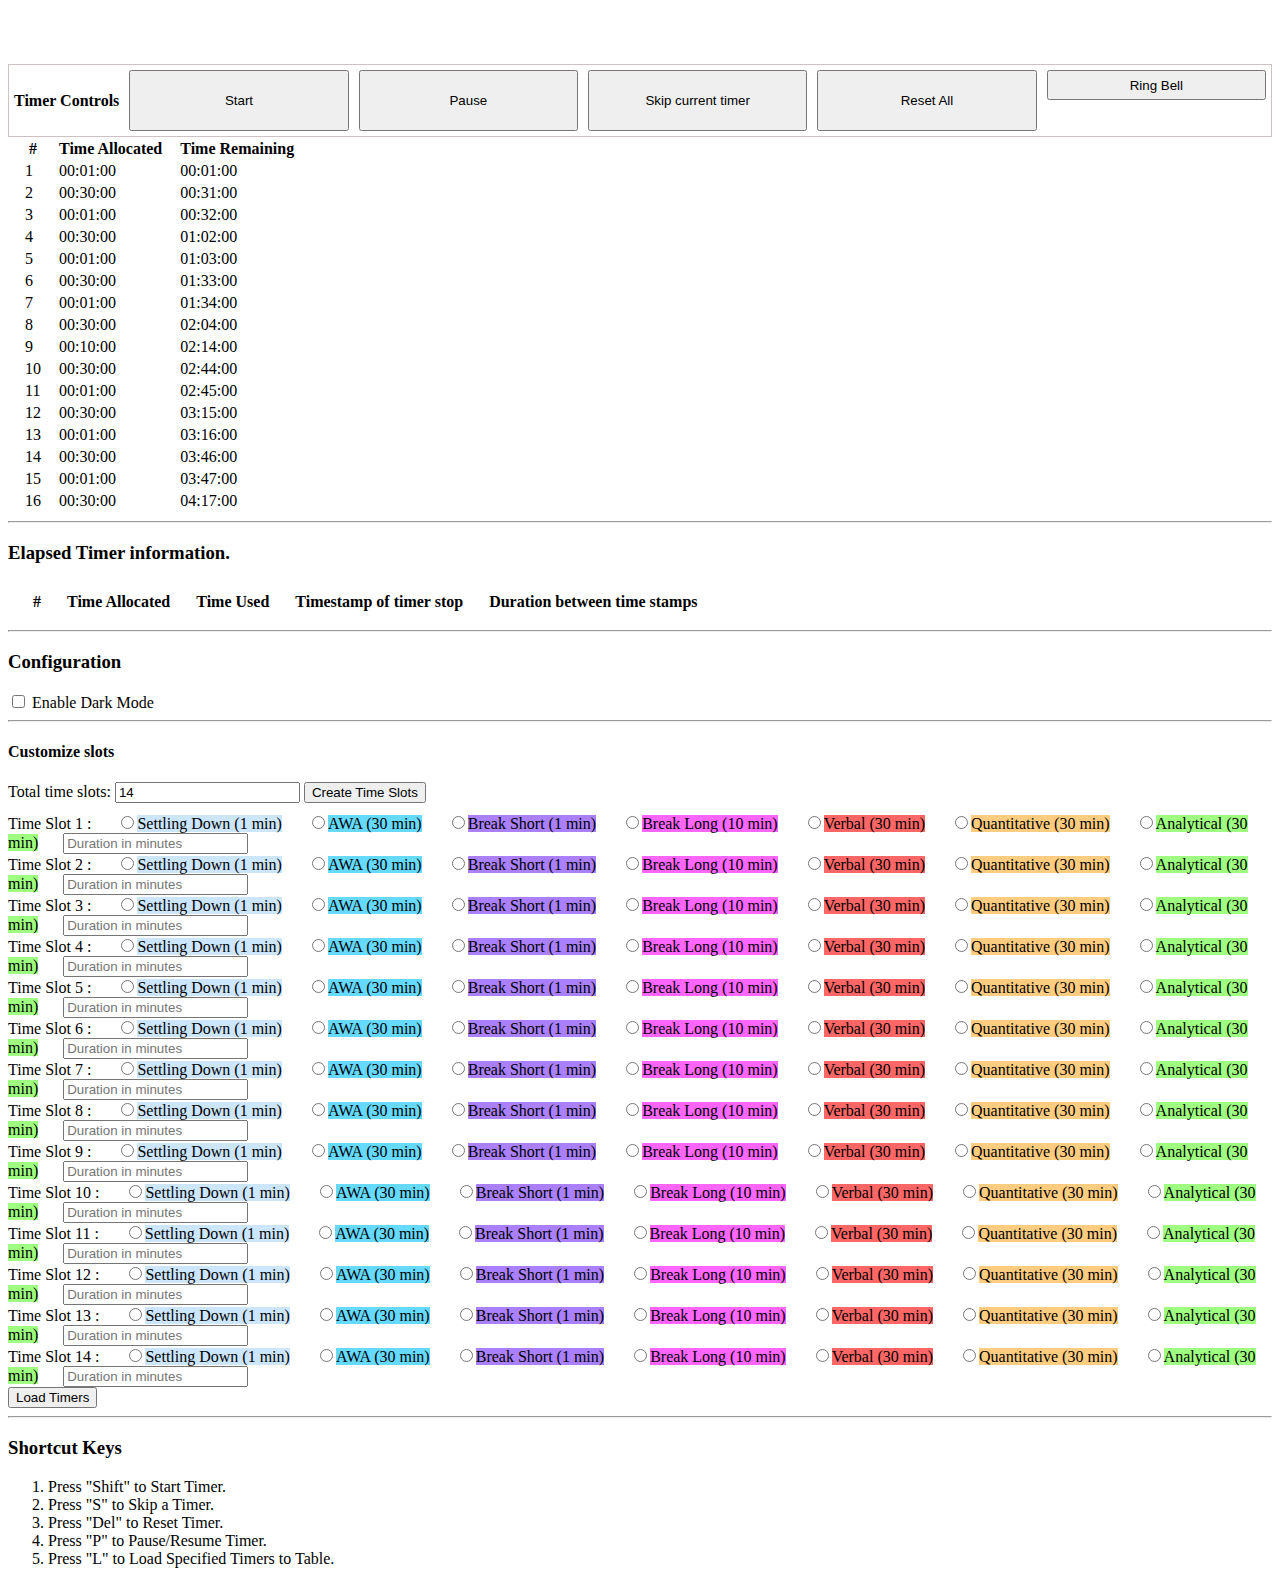
==== index.html @ ea7e4a2f "20231113_2139 Removed timer customization." ====
<!DOCTYPE html>
<html>
	<head>
		<title>Countdown Timers</title>
		<script type="text/javascript" src="scripts/jquery-3.4.1.js"></script>
		<script type="text/javascript" src="scripts/webTimerScripts.js"></script>
		<script type="text/javascript" src="scripts/defaultDataFile.js"></script>

		<link rel = "stylesheet"    type = "text/css"    href = "css/web-countdown-timer-styles.css" />
	</head>

	<body onload="loadDefaultValues()">

		<div class="divCenter">
			<div id="div_mainTimer" class="bigTimer">
				<h1 id="heading_BigTimerDisplay" ></h1>
			</div>

			<div id="div_runningTimers">
				<div class="divBoundary">
					<h4>Timer Controls</h4>
					<input type="button" id="btn_StartTimers" value="Start" onClick="startTimers() ">
					<input type="button" id="btn_PauseTimers" value="Pause" onClick="togglePause()">
					<input type="button" id="btn_SkipTimers" value="Skip current timer" onclick="skipCurrentTimer()">
					<input type="button" id="btn_ResetTimers" value="Reset All" onClick="resetTimers()">
					<input type="button" class="btnSmall" value="Ring Bell" onClick="playTimerEndedSound()">
				</div>
				<table id="tbl_timersRunning">
					<tr>
						<th>#</th>
						<th>Time Allocated </th>
						<th>Time Remaining</th>
					</tr>
				</table>
			</div>
			<div id="div_exhaustedTimersInfo">
				<hr/>
				<h3>Elapsed Timer information.</h3>
				<table id="tbl_exhaustedTimersInfo" class="tbl_exhaustedTimersInfo">
					<tr>
						<th>#</th>
						<th>Time Allocated</th>
						<th>Time Used</th>
						<th>Timestamp of timer stop</th>
						<th>Duration between time stamps</th>
					</tr>
				</table>
			</div>
		</div>
		<hr/>
		<div id="div_totalNumberOfTimers">
			<h3>Configuration </h3>
			<input type="checkbox" id="cb_enableDarkMode" name="colorMode" value="true" onclick="enableDarkMode()">
			<label for="cb_enableDarkMode">Enable Dark Mode</label><br>
			<hr>
			<h4>Customize slots</h4>
			<label id="lbl_totalNumberOfTimers" for="txt_totalNumberOfTimers">Total time slots:</label>
			<input type="number" id="txt_totalNumberOfTimers" onClick="this.select();">
			<input type="button" id="btn_loadTotalNumberOfTimers" value="Create Time Slots" onclick="addTotalNumberOfTimers()">

			<div id="div_timersConfiguration">
<!--				Contents of this div is generated by JavaScript.	-->
			</div>
			<input type="button" id="btn_loadTimer" value="Load Timers" onclick="loadSpecifiedTimerToTable()">

		</div>

		<div id="div_totalNumberOfTimerTypes">

			<label id="lbl_totalNumberOfTimerTypes" for="txt_totalNumberOfTimerTypes" hidden="hidden">Time slot duration types:</label>
			<input type="number" id="txt_totalNumberOfTimerTypes" hidden="hidden" onClick="this.select();">
			<input type="button" id="btn_loadTotalNumberOfTimerTypes" value="Load" hidden="hidden" onclick="addTotalNumberOfTimerTypes()">
			<hr>

		</div>
		<div id="div_timerTypeConfiguration" hidden="hidden">

		</div>


		
		<div id="div_HelpArea">
			<h3>Shortcut Keys</h3>
			<ol>
				<li>Press "Shift" to Start Timer.</li>
				<li>Press "S" to Skip a Timer.</li>
				<li>Press "Del" to Reset Timer.</li>
				<li>Press "P" to Pause/Resume Timer.</li>
				<li>Press "L" to Load Specified Timers to Table.</li>
			</ol>
		</div>
		

		
	</body>

</html>
---- css/web-countdown-timer-styles.css ----
.bigTimer {
    padding-left: 30%;
    font-size: 300%;
}

#div_timersConfiguration label{
    margin-right: 25px;
}

.div_timer_configuration_label_0{
    background :  #cce6ff;
}

.div_timer_configuration_label_1{
    background : #66d9ff;
}

.div_timer_configuration_label_2{
    background :  #aa80ff;
}
.div_timer_configuration_label_3{
    background :  #ff66ff;
}
.div_timer_configuration_label_4{
    background : #ff6666;
}
.div_timer_configuration_label_5{
    background : #ffcc80;
}
.div_timer_configuration_label_6{
    background :  #9fff80;
}
.div_timer_configuration_label_7{
    background :  #aaff00;
}
.div_timer_configuration_label_8{
    background :  #33ff99;
}
.div_timer_configuration_label_9{
    background :  #66b3ff;

}.div_timer_configuration_label_10{
    background :  #e67300;
}

.darkMode, .darkMode input{
    background : #1e1e1f;
    color : #ffffff;
}

.lightMode, .lightMode input{
    background : #ffffff;
    color : #000000;
}

.tbl_exhaustedTimersInfo {
 border-spacing: 10px;
 border-collapse: separate;
 text-align : center;
}

table td, th{
    padding-left: 15px;
}

.divBoundary {
    border: 1px solid #ccc2c2;
    padding: 5px;
    display: flex;
    gap: 10px; /* Add space between buttons */
}

.divBoundary input[type="button"] {
    flex: 1; /* Make buttons take equal width */
    margin: 0; /* Remove default margin */
}

.btnSmall {
    height: 30px; /* Maintain consistent height with other buttons */
    margin: 0; /* Remove default margin */
    flex: none; /* Override flex property to prevent equal width */
}

#div_timersConfiguration {
    margin-top: 10px;
}
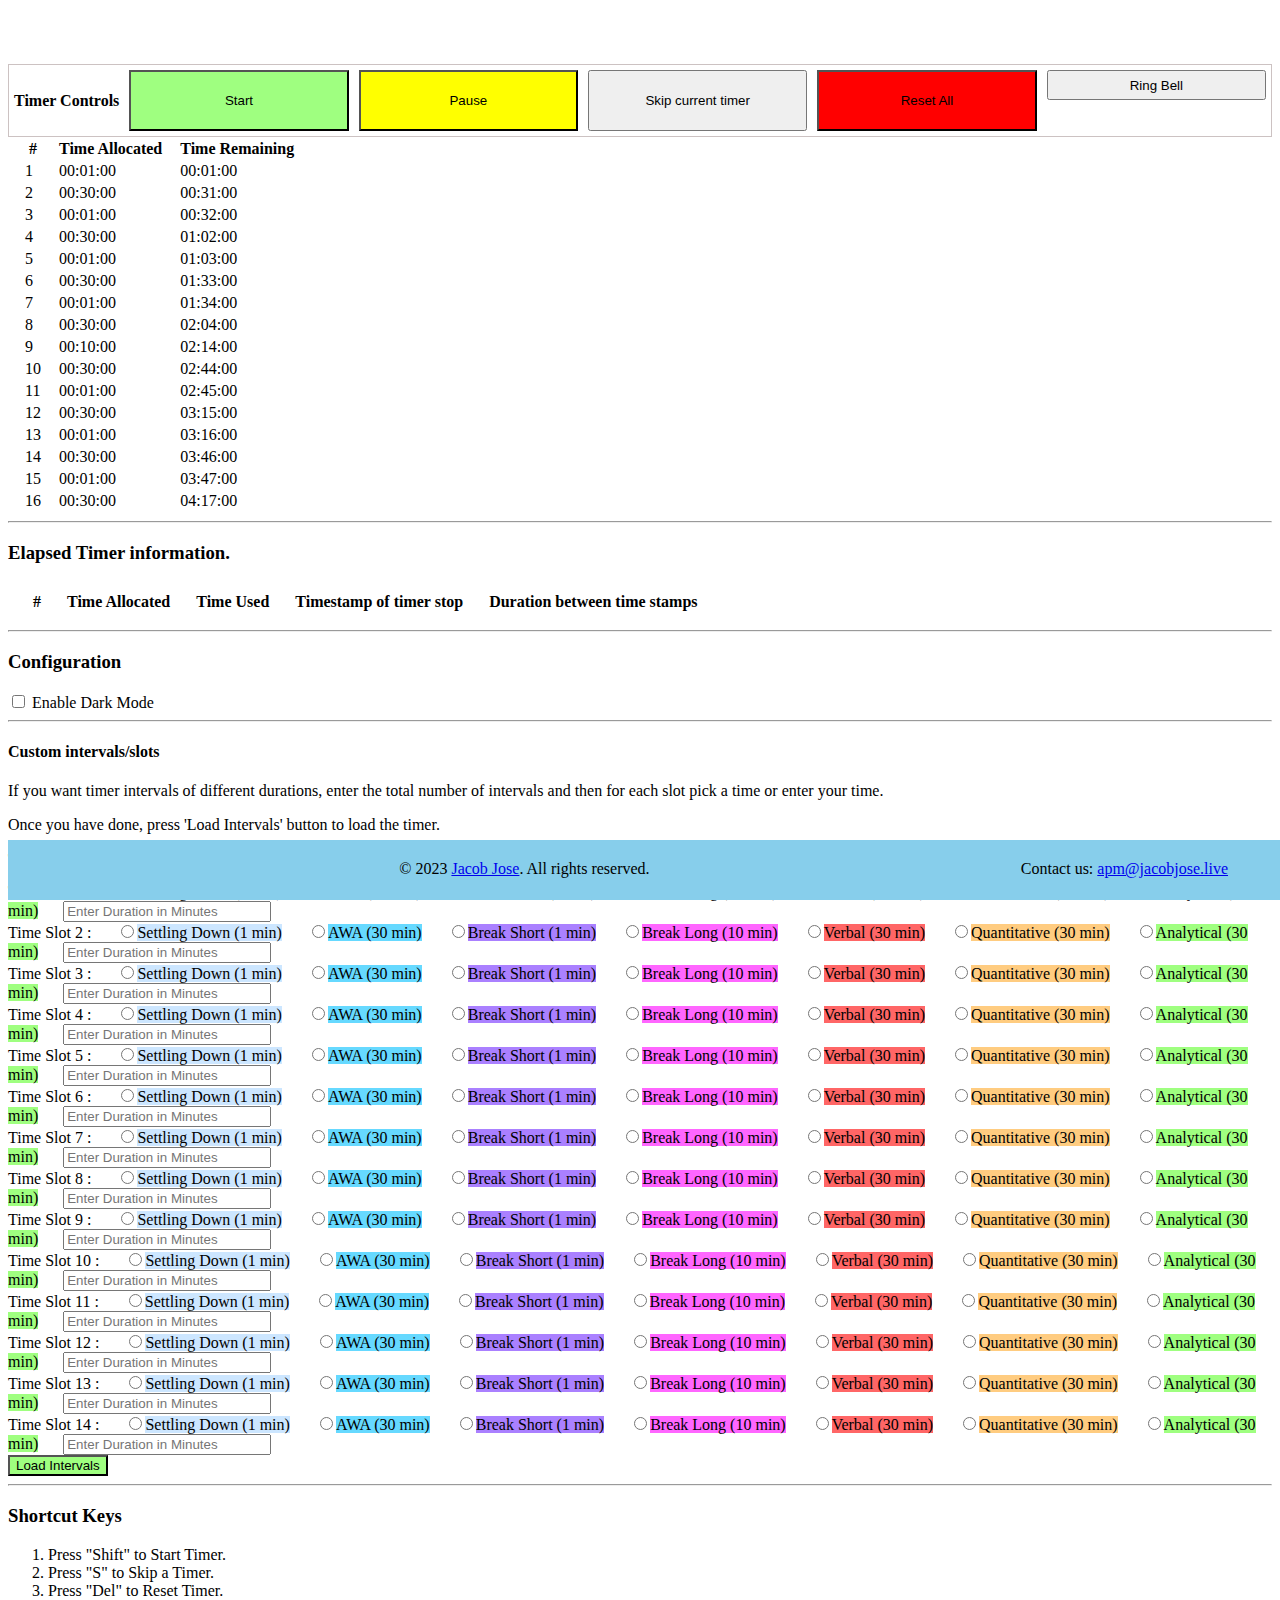
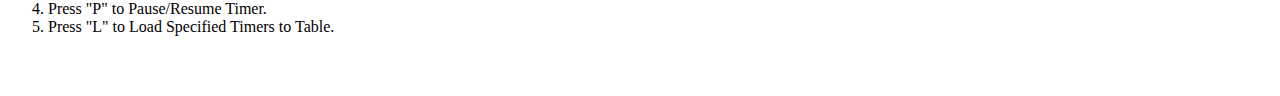
==== commit 192802a8: "20231113_2219 Updated custom timer." ====
--- a/index.html
+++ b/index.html
@@ -10,6 +10,7 @@
 	</head>
 
 	<body onload="loadDefaultValues()">
+	<main>
 
 		<div class="divCenter">
 			<div id="div_mainTimer" class="bigTimer">
@@ -19,10 +20,10 @@
 			<div id="div_runningTimers">
 				<div class="divBoundary">
 					<h4>Timer Controls</h4>
-					<input type="button" id="btn_StartTimers" value="Start" onClick="startTimers() ">
-					<input type="button" id="btn_PauseTimers" value="Pause" onClick="togglePause()">
+					<input type="button" class="green" id="btn_StartTimers" value="Start" onClick="startTimers() ">
+					<input type="button" class="yellow" id="btn_PauseTimers" value="Pause" onClick="togglePause()">
 					<input type="button" id="btn_SkipTimers" value="Skip current timer" onclick="skipCurrentTimer()">
-					<input type="button" id="btn_ResetTimers" value="Reset All" onClick="resetTimers()">
+					<input type="button" class="red" id="btn_ResetTimers" value="Reset All" onClick="resetTimers()">
 					<input type="button" class="btnSmall" value="Ring Bell" onClick="playTimerEndedSound()">
 				</div>
 				<table id="tbl_timersRunning">
@@ -53,7 +54,9 @@
 			<input type="checkbox" id="cb_enableDarkMode" name="colorMode" value="true" onclick="enableDarkMode()">
 			<label for="cb_enableDarkMode">Enable Dark Mode</label><br>
 			<hr>
-			<h4>Customize slots</h4>
+			<h4>Custom intervals/slots</h4>
+			<p>If you want timer intervals of different durations, enter the total number of intervals and then for each slot pick a time or enter your time. </p>
+			<p>Once you have done, press 'Load Intervals' button to load the timer.</p>
 			<label id="lbl_totalNumberOfTimers" for="txt_totalNumberOfTimers">Total time slots:</label>
 			<input type="number" id="txt_totalNumberOfTimers" onClick="this.select();">
 			<input type="button" id="btn_loadTotalNumberOfTimers" value="Create Time Slots" onclick="addTotalNumberOfTimers()">
@@ -61,7 +64,7 @@
 			<div id="div_timersConfiguration">
 <!--				Contents of this div is generated by JavaScript.	-->
 			</div>
-			<input type="button" id="btn_loadTimer" value="Load Timers" onclick="loadSpecifiedTimerToTable()">
+			<input type="button" id="btn_loadTimer" class="green" value="Load Intervals" onclick="loadSpecifiedTimerToTable()">
 
 		</div>
 
@@ -89,9 +92,20 @@
 				<li>Press "L" to Load Specified Timers to Table.</li>
 			</ol>
 		</div>
-		
 
-		
+		</main>
+
+		<footer>
+			<div class="divFooterRight">
+				Contact us:
+				<a href="mailto:apm@jacobjose.live">apm@jacobjose.live</a>
+			</div>
+			<div class="divFooterCenter">
+				&copy; 2023 <a href="https://www.jacobjose.live/">Jacob Jose</a>. All rights reserved.
+			</div>
+			<div class="justifiedRight"></div>
+		</footer>
+
 	</body>
 
 </html>
--- a/css/web-countdown-timer-styles.css
+++ b/css/web-countdown-timer-styles.css
@@ -83,4 +83,74 @@
 
 #div_timersConfiguration {
     margin-top: 10px;
+}
+
+main {
+    margin-bottom: 60px;
+}
+
+footer {
+    /*display: flex;*/
+    background: #87ceeb;
+    text-align: center;
+    height: 20px;
+    width: 100vw;
+    padding: 20px;
+    bottom: 0;
+    position: fixed;
+}
+
+.divFooterCenter {
+    display: inline-block;
+    text-align: center;
+    margin: 0 auto;
+}
+
+.divFooterRight {
+    display: inline-block;
+    float: right;
+    margin-right: 80px;
+}
+
+/* CSS styles for the toast */
+.toast {
+    background-color: #fd1000; /* Red background color */
+    color: white;
+    padding: 10px;
+    padding-top: 50px;
+    border-radius: 8px;
+    position: fixed;
+    top: 30%;
+    left: 50%;
+    transform: translate(-50%, -50%);
+    z-index: 1000; /* High z-index to overlay other content */
+    text-align: center;
+    font-size: 24px;
+}
+
+.toastCloseButton {
+    position: absolute;
+    top: 5px;
+    right: 5px;
+    cursor: pointer;
+    font-size:16px;
+    color: black;
+}
+
+
+/* Style for the toast content */
+.toast-content {
+    font-size: 16px;
+}
+
+.green {
+    background: #9fff80;
+}
+
+.yellow {
+    background: yellow;
+}
+
+.red {
+    background: red;
 }